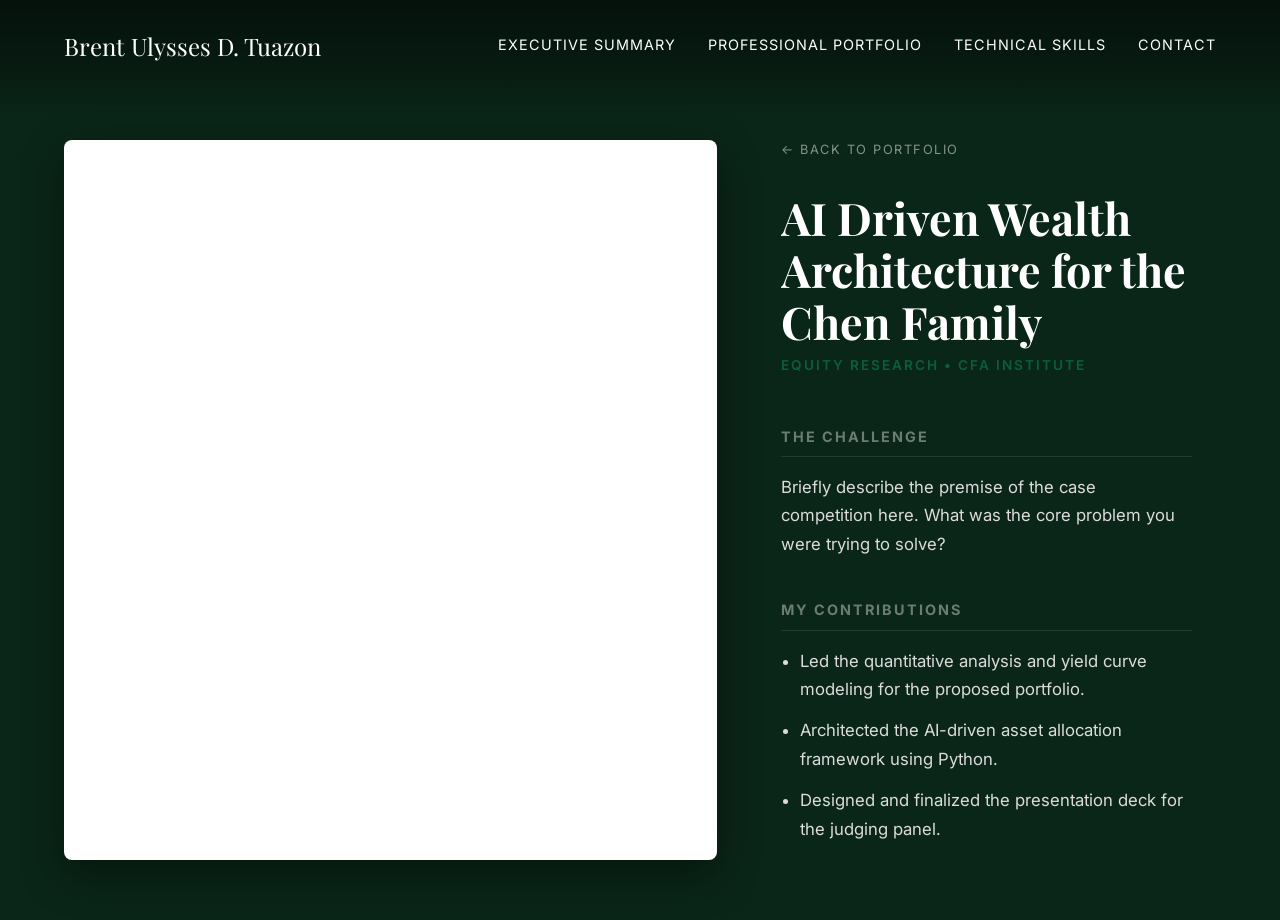
==== project-cfa.html @ 558b9cdf "Update website files" ====
<!DOCTYPE html>
<html lang="en">
<head>
    <meta charset="UTF-8">
    <meta name="viewport" content="width=device-width, initial-scale=1.0">
    <title>CFA Institute Case | Brent Tuazon</title>
    
    <link rel="preconnect" href="https://fonts.googleapis.com">
    <link rel="preconnect" href="https://fonts.gstatic.com" crossorigin>
    <link href="https://fonts.googleapis.com/css2?family=Inter:wght@400;500;600&family=Playfair+Display:wght@400;600;700&display=swap" rel="stylesheet">
    <link rel="stylesheet" href="style.css">
</head>
<body style="background-color: var(--mck-navy);">

    <header>
        <div class="logo"><a href="index.html#">Brent Ulysses D. Tuazon</a></div>
            <nav>
                <ul>
                    <li><a href="index.html#summary">Executive Summary</a></li>
                    <li><a href="index.html#portfolio">Professional Portfolio</a></li>
                    <li><a href="index.html#technical">Technical Skills</a></li>
                    <li><a href="index.html#contact">Contact</a></li>
                </ul>
            </nav>
    </header>

    <section class="project-detail-box">
        <div class="project-layout">
            
            <div class="project-left reveal-up">
                <iframe 
                    src="https://drive.google.com/file/d/1y4FWReheS1ljW_aXvanvsSzEu4cY4wkn/preview" 
                    title="CFA Case Presentation" 
                    allow="autoplay"
                    frameborder="0">
                </iframe>
            </div>

            <div class="project-right reveal-up delay-1">
                <a href="index.html" class="back-btn">&larr; Back to Portfolio</a>
                
                <h1>AI Driven Wealth Architecture for the Chen Family</h1>
                <span class="project-tag">Equity Research • CFA Institute</span>

                <div class="project-section">
                    <h3>The Challenge</h3>
                    <p>Briefly describe the premise of the case competition here. What was the core problem you were trying to solve?</p>
                </div>

                <div class="project-section">
                    <h3>My Contributions</h3>
                    <ul>
                        <li>Led the quantitative analysis and yield curve modeling for the proposed portfolio.</li>
                        <li>Architected the AI-driven asset allocation framework using Python.</li>
                        <li>Designed and finalized the presentation deck for the judging panel.</li>
                    </ul>
                </div>

                <div class="project-section">
                    <h3>Retrospective</h3>
                    <p>Reflecting on the outcome, detail what went well, what went wrong, and what you could have done better. This shows strong self-awareness and growth.</p>
                </div>
            </div>

        </div>
    </section>

    <script>
        document.addEventListener("DOMContentLoaded", () => {
            const observerOptions = { threshold: 0.15 };
            const observer = new IntersectionObserver((entries) => {
                entries.forEach(entry => {
                    if (entry.isIntersecting) entry.target.classList.add("is-visible");
                });
            }, observerOptions);

            document.querySelectorAll(".reveal-up").forEach(el => observer.observe(el));
        });
    </script>
</body>
</html>
---- style.css ----
html {
            scroll-snap-type: y proximity;
            scroll-behavior: smooth;
        }

:root {
    /* Premium Lasallian Corporate Palette */
    --mck-navy: #0a2618;     
    --mck-white: #ffffff;    
    --mck-light: #f0f4f1;    
    --mck-slate: #1a3c28;    
    --mck-black: #05110b;    
    
    --font-heading: 'Playfair Display', serif;
    --font-body: 'Inter', sans-serif;
}

* {
    margin: 0;
    padding: 0;
    box-sizing: border-box;
}

body {
    font-family: var(--font-body);
    line-height: 1.6;
    background-color: var(--mck-navy);
    overflow-x: hidden; /* Prevents horizontal scroll during animations */
}

h1, h2, h3, h4 {
    font-family: var(--font-heading);
    font-weight: 700;
}

a {
    text-decoration: none;
    color: inherit;
}

/* --- EXECUTIVE ANIMATIONS --- */
.reveal-up {
    opacity: 0;
    transform: translateY(40px);
    /* Cubic-bezier for a premium, smooth deceleration */
    transition: opacity 0.8s cubic-bezier(0.25, 1, 0.5, 1), 
                transform 0.8s cubic-bezier(0.25, 1, 0.5, 1);
    will-change: opacity, transform;
}

.reveal-up.is-visible {
    opacity: 1;
    transform: translateY(0);
}


/* --- HEADER / NAVBAR --- */
/* --- HEADER / NAVBAR --- */
header {
    /* 1. We keep this gradient consistent to prevent background snapping */
    background: linear-gradient(to bottom, rgba(5, 17, 11, 0.98) 0%, rgba(5, 17, 11, 0.5) 60%, transparent 100%);
    padding: 1.5rem 5% 3rem 5%; 
    display: flex;
    justify-content: space-between;
    align-items: flex-start; 
    position: absolute; /* Solid part of Box 1 */
    top: 0;
    left: 0;
    width: 100%;
    z-index: 999;
    color: #ffffff; 
    
    /* 2. REMOVED 'forwards' so the browser stops fighting the fade-out */
    animation: fadeInDown 1s cubic-bezier(0.25, 1, 0.5, 1);
    
    /* 3. The smooth transition for slide and fade */
    transition: transform 0.5s cubic-bezier(0.22, 1, 0.36, 1), 
                opacity 0.4s ease; 
}

/* Activated via JS when scrolling past Box 1 */
header.header-fixed {
    position: fixed;
    transform: translateY(-100%); /* Slides up */
    opacity: 0; /* Fades out */
    pointer-events: none; /* Prevents ghost clicks over Box 2 */
}

/* Activated via JS when hovering at the top */
header.header-fixed.header-reveal {
    transform: translateY(0); /* Drops down */
    opacity: 1; /* Fades in */
    pointer-events: auto; /* Re-enables clicking */
}

@keyframes fadeInDown {
    from { opacity: 0; transform: translateY(-20px); }
    to { opacity: 1; transform: translateY(0); }
}

.logo { font-family: var(--font-heading); font-size: 1.5rem; margin-top: 0.2rem; }
nav ul { list-style: none; display: flex; gap: 2rem; margin-top: 0.5rem;}
/* --- HEADER / NAVBAR LINK ANIMATION --- */
nav ul li a { 
    position: relative; /* Essential: anchors the underline to the text */
    font-size: 0.9rem; 
    text-transform: uppercase; 
    letter-spacing: 1px; 
    padding-bottom: 5px; /* Creates breathing room between text and line */
    transition: opacity 0.3s;
}

/* The starting state of the underline */
nav ul li a::after {
    content: '';
    position: absolute;
    width: 0;
    height: 2px;
    bottom: 0;
    left: 0;
    background-color: #ffffff;
    /* This cubic-bezier gives it that "graceful" acceleration and deceleration */
    transition: width 0.5s cubic-bezier(0.25, 1, 0.5, 1);
}

/* On hover: drop the opacity fade and expand the line */
nav ul li a:hover { 
    opacity: 1; /* Overrides the old fade-out effect so it looks crisp */
}

nav ul li a:hover::after {
    width: 100%;
}

/* Layout Container for Boxes */
.box {
    width: 100%;
    display: flex;
    flex-direction: column;
    justify-content: center; 
    padding: 5%;
    position: relative;
    overflow: hidden;
    
    /* THE SNAP LOGIC */
    scroll-snap-align: start;
    scroll-snap-stop: normal;
}

/* --- BOX 1: Hero Section --- */
.box-1 {
    height: 1296px;
    background-color: var(--mck-navy);
    color: #ffffff;
    justify-content: flex-start;
    padding-top: 150px; 
    zoom: 90%; 
}

.dotted-grid {
    position: absolute;
    top: 0;
    left: 0;
    width: 100%;
    height: 100%;
    background-image: url("data:image/svg+xml,%3Csvg width='30' height='30' viewBox='0 0 30 30' xmlns='http://www.w3.org/2000/svg'%3E%3Ccircle cx='1.5' cy='1.5' r='1.5' fill='rgba(255, 255, 255, 0.12)'/%3E%3C/svg%3E");
    z-index: 1; 
    pointer-events: none; 
}

/* High-Impact Collision Background */
.collision-container {
    position: absolute;
    top: 0; 
    left: 0; 
    width: 100%; 
    height: 100%;
    overflow: hidden;
    z-index: 0; 
    background-color: var(--mck-navy);
}

.crash-circle {
    position: absolute;
    left: 50%;
    width: 80vw;
    height: 80vw;
    max-width: 1000px;
    max-height: 1000px;
    border-radius: 50%;
    filter: blur(100px); 
    will-change: transform, opacity;
}

.top-circle {
    top: 0;
    background: radial-gradient(circle, rgba(10, 95, 56, 0.45) 0%, transparent 60%);
    animation: crashFromTop 3.5s cubic-bezier(0.05, 0.95, 0.1, 1) forwards;
}

.bottom-circle {
    bottom: 0;
    background: radial-gradient(circle, rgba(26, 60, 40, 0.6) 0%, transparent 60%);
    animation: crashFromBottom 3.5s cubic-bezier(0.05, 0.95, 0.1, 1) forwards;
}

@keyframes crashFromTop {
    0% { transform: translate(-50%, -120%) scale(0.7); opacity: 0; }
    15% { opacity: 1; }
    100% { transform: translate(-50%, -35%) scale(1); opacity: 1; }
}

@keyframes crashFromBottom {
    0% { transform: translate(-50%, 120%) scale(0.7); opacity: 0; }
    15% { opacity: 1; }
    100% { transform: translate(-50%, -15%) scale(1.1); opacity: 1; }
}

.main-layout {
    position: relative;
    z-index: 2; 
    display: grid;
    grid-template-columns: 1.8fr 1.2fr; 
    gap: 2rem;
    width: 100%;
    max-width: 1500px;
    margin: 0 auto;
    height: 100%;
    padding-bottom: 2rem;
}

.layout-left { display: flex; flex-direction: column; gap: 2rem; height: 100%; }
.layout-right { display: flex; flex-direction: column; gap: 2rem; height: 100%; }

.intro-text { margin-bottom: 1rem; }
.intro-text h1 { font-size: 4rem; line-height: 1.1; margin-bottom: 1rem; }
.intro-text p { font-size: 1.15rem; color: #dcdcdc; max-width: 80%; }

.cards-grid { display: grid; grid-template-columns: 1fr 1fr; gap: 2rem; flex: 1; }
.col-split { display: flex; flex-direction: column; gap: 2rem; }

/* Case Competition Cards */
.card {
    position: relative;
    background-color: #222;
    border-radius: 6px; 
    overflow: hidden;
    display: flex;
    flex-direction: column;
    justify-content: flex-end;
    padding: 1.5rem;
    cursor: pointer;
    box-shadow: 0 4px 20px rgba(0,0,0,0.3);
    text-decoration: none; 
    
    /* FIXED: Base transition now handles the slow, smooth entrance fade */
    transition: opacity 0.8s cubic-bezier(0.25, 1, 0.5, 1), 
                transform 0.8s cubic-bezier(0.25, 1, 0.5, 1),
                box-shadow 0.8s ease;
}

.card:hover {
    transform: translateY(-5px);
    box-shadow: 0 12px 30px rgba(0,0,0,0.5); 
    
    /* FIXED: Overrides the slow entrance with a fast, snappy movement ONLY on hover */
    transition: transform 0.3s ease, box-shadow 0.3s ease;
}

.card img {
    position: absolute; top: 0; left: 0; width: 100%; height: 100%; object-fit: cover; z-index: 0;
    transition: transform 1.5s ease-out;
}

.card:hover img { transform: scale(1.03); }

.card::after {
    content: ''; position: absolute; bottom: 0; left: 0; width: 100%; height: 80%;
    background: linear-gradient(to top, rgba(0,0,0,0.95), transparent); z-index: 1;
}

.card-content { position: relative; z-index: 2; color: #fff; }
.card-tag { font-size: 0.75rem; text-transform: uppercase; letter-spacing: 1.5px; color: #a8b8c8; margin-bottom: 0.5rem; display: block;}
.card-title { font-size: 1.6rem; line-height: 1.2;}
.card-large .card-title { font-size: 2.5rem; }

.tall-card { flex: 1; }
.med-card { height: 350px; }

/* Resume Request Form */
.form-box {
    background-color: var(--mck-slate);
    padding: 2.5rem;
    border-radius: 6px;
    box-shadow: 0 4px 20px rgba(0,0,0,0.3);
    border-top: 4px solid #0a5f38; 
}

.form-box h3 { font-size: 1.4rem; margin-bottom: 0.5rem; font-family: var(--font-body); font-weight: 600;}
.form-box p { font-size: 0.95rem; color: #b0b0b0; margin-bottom: 1.5rem; line-height: 1.4; }
.form-box input { width: 100%; padding: 1rem 1.2rem; margin-bottom: 1rem; border: none; border-radius: 4px; font-family: var(--font-body); font-size: 0.95rem; background-color: #ffffff; color: #333; transition: outline 0.3s ease; }
.form-box input:focus { outline: 2px solid #0a5f38; }
.form-box button { width: 100%; padding: 1rem; background-color: #127548; color: white; border: none; border-radius: 4px; font-family: var(--font-body); font-weight: 600; font-size: 1rem; cursor: pointer; transition: background 0.3s; display: flex; justify-content: center; align-items: center; gap: 10px; }
.form-box button:hover { background-color: #0b4e30; }

/* --- BOX 2: Executive Summary --- */
.box-2 { 
    height: 100vh;
    background-color: #ffffff; 
    color: var(--mck-navy); 
    align-items: center; 
    position: relative; 
}

.yt-background {
    position: absolute;
    top: 50%;
    left: 50%;
    width: 150vw; 
    height: 84.37vw; 
    min-height: 150vh;
    min-width: 266vh; 
    transform: translate(-50%, -50%);
    z-index: 0;
    pointer-events: none; 
}

.light-tint {
    position: absolute;
    top: 0;
    left: 0;
    width: 100%;
    height: 100%;
    background-color: rgba(255, 255, 255, 0.88); 
    z-index: 1; 
}

.box-2 .content-wrapper { 
    max-width: 1100px; 
    text-align: center; 
    position: relative;
    z-index: 2; 
}

.kicker { display: block; text-transform: uppercase; letter-spacing: 2px; font-weight: 600; color: #0a5f38; margin-bottom: 1rem; }
.box-2 h2 { font-size: 3.5rem; margin-bottom: 2rem; }
.box-2 p.lead-text { font-size: 1.25rem; color: #333; max-width: 800px; margin: 0 auto; margin-bottom: 4rem; }

.info-grid {
    display: grid;
    grid-template-columns: 1fr 1fr;
    gap: 4rem;
    text-align: left;
}

.info-block h3 { font-size: 1.8rem; margin-bottom: 1rem; color: var(--mck-navy); }
.info-block p { font-size: 1.05rem; color: #555; margin-bottom: 1rem; }

/* --- BOX 3: Experience Track --- */
.box-3 {
    min-height: 100vh; 
    height: auto;      
    display: flex;
    overflow: hidden;  
    max-width: 100vw; 
    flex-direction: column;
    align-items: center;
    justify-content: center;
    text-align: center;
    background-color: #f9fbf9;
    padding: 40px 0; 
    box-sizing: border-box; 
}

.box-3 .header-group {
    max-width: 800px;
    margin: 0 auto;
}

.experience-window {
    width: 100%;
    max-width: 100vw; 
    overflow: hidden; 
    position: relative;
    mask-image: linear-gradient(to right, transparent 0%, black 5%, black 95%, transparent 100%);
    -webkit-mask-image: linear-gradient(to right, transparent 0%, black 5%, black 95%, transparent 100%);
    margin-bottom: 0; 
    padding: 25px 0 40px 0; 
}

/* --- BOX 3 DRAG STYLES --- */
.experience-track {
    display: flex;
    width: max-content;
    gap: 3rem;
    cursor: grab; /* Indicates it can be pulled */
    user-select: none; /* Prevents text highlighting during drag */
    /* Remove the CSS animation here, we will handle it in JS for better control */
    animation: none; 
}

.experience-track:active {
    cursor: grabbing;
}

.experience-track.grabbing .exp-card {
    pointer-events: none; /* Prevents hover effects/clicks while dragging */
}

.experience-track:hover {
    animation-play-state: paused;
}

@keyframes slideLeft {
    0% { transform: translateX(0); }
    100% { transform: translateX(-50%); }
}

.exp-card {
    position: relative; /* <--- ADD THIS LINE */
    flex: 0 0 min(400px, 85vw); 
    min-height: 320px; 
    display: flex;
    flex-direction: column;
    background-color: var(--mck-white);
    padding: 2.5rem; 
    border-radius: 4px;
    z-index: 2;
    box-shadow: 0 10px 30px rgba(0,0,0,0.05);
    border-bottom: 4px solid transparent;
    transition: all 0.6s cubic-bezier(0.22, 1, 0.36, 1); 
    text-align: left;
    white-space: normal;
}

.company-logo {
    position: absolute;
    top: 2.5rem;   
    right: 2.5rem; 
    width: 55px;    /* Max width of the bounding box */
    height: 55px;   /* Max height of the bounding box */
    object-fit: contain; /* Scales the image to fit inside the box perfectly */
    object-position: top right; /* Anchors the logo to the corner so shorter logos don't float */
    z-index: 5;
}


.exp-card:hover {
    transform: translateY(-15px);
    border-bottom: 4px solid #0a5f38; 
    box-shadow: 0 20px 40px rgba(0,0,0,0.08);
}

.exp-card::before {
    content: "";
    display: block;
    width: 60px;
    height: 2px;
    background: #0a5f38;
    margin-bottom: 2rem;
}

.exp-card .year { font-size: 0.85rem; letter-spacing: 2px; font-weight: 600; color: #0a5f38; margin-bottom: 1.5rem; display: block; }
.exp-card h3 { font-family: var(--font-heading); font-size: 2rem; margin-bottom: 0.5rem; color: var(--mck-navy); }
.exp-card .org { font-family: var(--font-body); font-weight: 500; color: #666; margin-bottom: 1.5rem; text-transform: uppercase; font-size: 0.85rem; }
.exp-card .summary { margin-top: auto; font-size: 1rem; color: #444; line-height: 1.6; }
.exp-card .detail { display: none; }

.dynamic-description-area {
    width: 100%;
    max-width: 800px;
    margin: -20px auto 0 auto; 
    height: 80px; 
    display: flex;
    align-items: center;
    justify-content: center;
    text-align: center;
    padding: 0 1rem;
}

#display-desc { font-size: 1.1rem; color: #444; line-height: 1.6; transition: opacity 0.2s ease; margin: 0; }

/* --- BOX 4: Technical Arsenal --- */
/* --- BOX 4: Premium Capabilities Matrix --- */
.box-4 {
    height: auto;
    padding: 120px 5%; /* Slightly more breathing room */
    background-color: var(--mck-black); /* Use your darkest color for depth */
    border-top: 1px solid rgba(255, 255, 255, 0.05); /* Whisper-thin border */
}

.box-4 h2 {
    font-size: 2.8rem; 
    letter-spacing: -1px;
    margin-bottom: 1.5rem;
    color: #ffffff;
}

.box-4 .content-wrapper {
    max-width: 1200px;
    margin: 0 auto;
    width: 100%;
    text-align: left;
}

/* Open up the grid: remove vertical borders, rely on space */
.tools-grid {
    display: grid;
    grid-template-columns: repeat(3, 1fr);
    gap: 4rem; /* Wide gaps instead of borders */
    margin-top: 4rem;
    border-top: 1px solid rgba(255, 255, 255, 0.15);
    padding-top: 4rem;
}

.tool-category {
    background-color: transparent; 
    padding: 0; 
    transition: transform 0.4s ease;
}

/* Kill the startup bounce! */
.tool-category:hover {
    transform: none; 
    background-color: transparent;
}

/* Institutional Category Headers */
.tool-category h4 {
    font-family: var(--font-body);
    color: #ffffff;
    font-size: 0.75rem;
    letter-spacing: 3px; /* Wide tracking is very premium */
    text-transform: uppercase;
    margin-bottom: 2rem;
    opacity: 0.4; /* Starts muted */
    transition: opacity 0.4s ease, color 0.4s ease;
}

.tool-category:hover h4 {
    opacity: 1; /* Activates on hover */
    color: #0a5f38; /* Uses your Lasallian green accent */
}

/* Refined List Items */
.tool-list { list-style: none; padding: 0; margin: 0; }

.tool-list li {
    font-family: var(--font-body); /* Dropping Courier for clean Inter */
    font-size: 1.05rem;
    font-weight: 400;
    color: rgba(255, 255, 255, 0.6); /* Muted gray-white */
    padding: 0.7rem 0;
    border-bottom: 1px solid rgba(255, 255, 255, 0.05); /* Very faint separator */
    display: flex;
    align-items: center;
    transition: color 0.3s ease, transform 0.3s ease;
    cursor: default;
}

.tool-list li:last-child {
    border-bottom: none;
}

/* The Micro-Interaction Line */
.tool-list li::before {
    content: ""; 
    display: block;
    width: 0;
    height: 1px;
    background-color: #0a5f38;
    margin-right: 0;
    transition: width 0.3s ease, margin-right 0.3s ease;
}

/* Hovering over a specific tool */
.tool-list li:hover {
    color: #ffffff; /* Brightens */
    transform: translateX(8px); /* Subtle slide right */
}

.tool-list li:hover::before {
    width: 15px; /* Draws an elegant line before the text */
    margin-right: 12px;
}
/* --- FOOTER --- */
.box-footer { 
    height: auto; 
    padding: 80px 5% 40px 5%; 
    background-color: var(--mck-black); 
    color: var(--mck-white); 
    display: flex;
    flex-direction: column;
    border-top: none; /* REMOVED to stop the boxed-in feeling */
}

.footer-top { 
    display: grid; 
    grid-template-columns: 2fr 1fr 1fr; 
    gap: 4rem; 
    width: 100%; 
    max-width: 1200px; 
    margin: 0 auto 1rem auto; /* Reduced margin to pull the quote up slightly */
    align-items: start;
}

.footer-brand h2 { 
    font-family: var(--font-heading); 
    font-size: 2rem; 
    line-height: 1.1;
    margin-bottom: 0.5rem;
    color: #ffffff;
}

.brand-subtext {
    font-family: var(--font-body);
    font-size: 0.95rem;
    color: rgba(255, 255, 255, 0.5);
}

.footer-links h4 { 
    font-family: var(--font-body); 
    text-transform: uppercase; 
    margin-bottom: 1.5rem; 
    color: #ffffff; 
    font-size: 0.75rem;
    letter-spacing: 2px;
    opacity: 0.5;
}

.footer-links ul { list-style: none; padding: 0; margin: 0;}
.footer-links ul li { margin-bottom: 1rem; }
.footer-links ul li a {
    font-size: 0.95rem; 
    color: rgba(255, 255, 255, 0.7);
    transition: color 0.3s ease;
}

.footer-links ul li a:hover { 
    color: #ffffff; 
}

/* --- The Premium Footer Quote --- */
.footer-quote {
    width: 100%;
    max-width: 800px; 
    /* Reduced margins: 2rem top, 3rem bottom */
    margin: 2rem auto 3rem auto; 
    text-align: center;
}

.quote-author {
    display: block;
    font-family: var(--font-body); /* Switches back to your clean Inter font */
    font-size: 0.85rem; 
    font-style: normal; /* Removes the italics from the quote */
    text-transform: uppercase; 
    letter-spacing: 2px; /* Wide tracking for that executive look */
    color: rgba(255, 255, 255, 0.5); /* Muted so the quote itself remains the focus */
    margin-top: 1rem; 
}

.footer-quote p {
    font-family: var(--font-heading); 
    font-size: 1.8rem; 
    font-style: italic;
    color: rgba(255, 255, 255, 0.9); /* Slightly brighter for better contrast */
    letter-spacing: 0.5px;
}

/* The elegant separator line underneath the quote */
.footer-quote::after {
    content: "";
    display: block;
    width: 50px; /* Slightly wider */
    height: 2px; /* Slightly thicker so it feels deliberate */
    background: #0a5f38; 
    margin: 1.5rem auto 0 auto;
}

/* --- The Bottom Bar --- */
.footer-bottom {
    display: flex;
    justify-content: space-between;
    align-items: center;
    border-top: 1px solid rgba(255, 255, 255, 0.1); /* The only full-width line needed */
    padding-top: 2rem;
    width: 100%;
    max-width: 1200px;
    margin: 0 auto;
}

.copyright, .footer-legal a { 
    opacity: 0.4; 
    font-size: 0.85rem;
    color: #ffffff;
    transition: opacity 0.3s ease;
}

.footer-legal a:hover {
    opacity: 1;
}

.box-4 {
    background-color: var(--mck-navy); 
}

/* --- BOX 3: Ambient Glowing Rings (iPhone X Style) --- */
.ring-container {
    position: absolute;
    top: 0;
    left: 0;
    width: 100%;
    height: 100%;
    overflow: hidden;
    z-index: 0; 
    pointer-events: none; /* Ensures the rings don't block your card hover effects */
}

.glowing-ring {
    position: absolute;
    top: 50%;
    width: 70vw;
    height: 70vw;
    max-width: 900px;
    max-height: 900px;
    border-radius: 50%;
    
    /* The hollow outline trick: No background color, just a thick transparent green border */
    background-color: transparent;
    border: 25px solid rgba(10, 95, 56, 0.15); 
    
    /* The Glow: Casts a shadow both outward and inward to create volumetric light */
    box-shadow: 
        0 0 120px rgba(10, 95, 56, 0.2), 
        inset 0 0 120px rgba(10, 95, 56, 0.2);
        
    /* Softens the hard border into a fuzzy aura */
    filter: blur(25px); 
    opacity: 0; /* Starts invisible */
    will-change: transform, opacity;

    transition: 
        border-color 0.6s cubic-bezier(0.25, 1, 0.5, 1),
        box-shadow 0.6s cubic-bezier(0.25, 1, 0.5, 1),
        transform 0.5s ease-in-out,
        opacity 0.4s ease;
}
/* Shopee Brand Color State */
.ring-shopee {
    border-color: rgba(238, 77, 45, 0.25) !important; /* Shopee Orange */
    box-shadow: 
        0 0 120px rgba(238, 77, 45, 0.2), 
        inset 0 0 120px rgba(238, 77, 45, 0.2) !important;
    transform: scale(0.95); /* Subtle 'retreat' effect */
}

/* Investment Firm Brand Color State */
.ring-investment {
    border-color: rgba(10, 37, 120, 0.25) !important; /* #0a2578 */
    box-shadow: 
        0 0 120px rgba(10, 37, 120, 0.2), 
        inset 0 0 120px rgba(10, 37, 120, 0.2) !important;
    transform: scale(0.95);
}

/* 9824 Brand Color State (Black Variation) */
.ring-9824 {
    border-color: rgba(0, 0, 0, 0.25) !important; /* Plain Black border */
    box-shadow: 
        0 0 120px rgba(0, 0, 0, 0.2), 
        inset 0 0 120px rgba(0, 0, 0, 0.2) !important;
    transform: scale(0.95); /* Subtle 'retreat' effect */
}

/* EBLE Brand Color State */
.ring-eble {
    border-color: rgba(41, 204, 194, 0.25) !important; /* EBLE Teal (29CCC2) */
    box-shadow: 
        0 0 120px rgba(41, 204, 194, 0.2), 
        inset 0 0 120px rgba(41, 204, 194, 0.2) !important;
    transform: scale(0.95); /* Subtle 'retreat' effect */
}

/* YouTube Brand Color State */
.ring-youtube {
    border-color: rgba(255, 0, 0, 0.25) !important; /* YouTube Red */
    box-shadow: 
        0 0 120px rgba(255, 0, 0, 0.2), 
        inset 0 0 120px rgba(255, 0, 0, 0.2) !important;
    transform: scale(0.95); /* Subtle 'retreat' effect */
}

/* Base State: Hidden and off-screen */
.ring-left {
    left: 0;
    transform: translate(-100%, -50%) scale(0.8) skewX(-10deg);
    opacity: 0; 
}

.ring-right {
    right: 0;
    transform: translate(100%, -50%) scale(0.8) skewX(10deg);
    opacity: 0;
}

/* Triggered State: This runs ONLY when the JS detects the user has scrolled to it */
.ring-container.is-visible .ring-left {
    animation: ringFloatInLeft 3.5s cubic-bezier(0.1, 0.9, 0.2, 1) forwards;
}

.ring-container.is-visible .ring-right {
    animation: ringFloatInRight 3.5s cubic-bezier(0.1, 0.9, 0.2, 1) forwards;
    animation-delay: 0.2s; 
}

/* The Animations */
@keyframes ringFloatInLeft {
    to {
        /* Settles halfway off the left edge, framing the content */
        transform: translate(-45%, -50%) scale(1) skewX(0);
        opacity: 1;
    }
}

@keyframes ringFloatInRight {
    to {
        /* Settles halfway off the right edge */
        transform: translate(45%, -50%) scale(1) skewX(0);
        opacity: 1;
    }
}

/* Critical Fix: Ensure your text and track stay above the new background */
.box-3 .header-group, 
.box-3 .experience-window, 
.box-3 .dynamic-description-area {
    position: relative;
    z-index: 2;
}

/* White circle specific styles */
.white-circle {
    position: absolute;
    left: 50%;
    top: 0;
    width: 60vw;
    height: 60vw;
    max-width: 800px;
    border-radius: 50%;
    /* Subtle white glow - lower opacity to prevent text interference */
    background: radial-gradient(circle, rgba(255, 255, 255, 0.08) 0%, transparent 70%);
    filter: blur(120px);
    z-index: 1;
    pointer-events: none;
    will-change: transform, opacity;
    
    /* Animation: Starts after the initial green crash */
    animation: whiteCircleDescend 5s cubic-bezier(0.25, 1, 0.5, 1) 1s forwards;
    opacity: 0;
}

@keyframes whiteCircleDescend {
    0% {
        transform: translate(-50%, -100%) scale(0.8);
        opacity: 0;
    }
    30% {
        opacity: 1;
    }
    100% {
        /* Sits behind the "Technology, Markets" header to act as a highlight */
        transform: translate(-50%, -20%) scale(1.1);
        opacity: 1;
    }
}

.footer-quote {
    width: 100%;
    max-width: 1200px;
    margin: 4rem auto 2rem auto;
    padding-top: 4rem;
    border-top: 1px solid rgba(255, 255, 255, 0.1);
    text-align: center;
}

.footer-quote p {
    font-family: var(--font-heading); /* Playfair Display for a prestige feel */
    font-size: 1.8rem;
    font-style: italic;
    color: #ffffff;
    letter-spacing: -0.5px;
    opacity: 0.9;
}

/* Optional: Add a subtle 'signature' line below the quote */
.footer-quote::after {
    content: "";
    display: block;
    width: 40px;
    height: 1px;
    background: #0a5f38; /* Lasallian Green accent */
    margin: 1.5rem auto 0 auto;
}

/* Enhanced Staggered Delays */
.delay-1 { transition-delay: 0.1s; } /* Main Heading */
.delay-2 { transition-delay: 0.2s; } /* Sub-Heading */
.delay-3 { transition-delay: 0.3s; } /* Intro Paragraph */
.delay-4 { transition-delay: 0.4s; } /* CFA Card */
.delay-5 { transition-delay: 0.5s; } /* Meridian Card */
.delay-6 { transition-delay: 0.6s; } /* West Valley Card */
.delay-7 { transition-delay: 0.7s; } /* UBS Large Card */
.delay-8 { transition-delay: 0.8s; } /* Resume Form Box */








/* =========================================
   PROJECT DETAIL PAGE (SPLIT LAYOUT)
   ========================================= */

.project-detail-box {
    padding-top: 140px; /* Accounts for the fixed header */
    padding-bottom: 60px;
    min-height: 100vh;
    background-color: var(--mck-navy);
    color: #ffffff;
    display: flex;
    align-items: center;
}

.project-layout {
    display: grid;
    grid-template-columns: 1.5fr 1fr; /* 60/40 Split */
    gap: 4rem;
    max-width: 1500px;
    margin: 0 auto;
    width: 90%;
    height: 80vh; /* Keeps the PDF tall */
}

/* Left Side: Google Drive Viewer */
.project-left {
    width: 100%;
    height: 100%;
    border-radius: 8px;
    overflow: hidden;
    box-shadow: 0 15px 40px rgba(0,0,0,0.4);
    background-color: #ffffff; /* Fallback */
}

.project-left iframe {
    width: 100%;
    height: 100%;
    border: none;
}

/* Right Side: Text & Context */
.project-right {
    display: flex;
    flex-direction: column;
    height: 100%;
    overflow-y: auto; /* Allows scrolling if text gets too long */
    padding-right: 1.5rem;
}

/* Custom Scrollbar for the text section */
.project-right::-webkit-scrollbar {
    width: 6px;
}
.project-right::-webkit-scrollbar-thumb {
    background-color: rgba(255,255,255,0.2);
    border-radius: 4px;
}

.back-btn {
    display: inline-flex;
    align-items: center;
    color: rgba(255,255,255,0.5);
    font-family: var(--font-body);
    text-transform: uppercase;
    letter-spacing: 1.5px;
    font-size: 0.8rem;
    margin-bottom: 2rem;
    transition: color 0.3s ease, transform 0.3s ease;
}

.back-btn:hover {
    color: #ffffff;
    transform: translateX(-5px); /* Subtle slide left */
}

.project-right h1 {
    font-size: 2.8rem;
    margin-bottom: 0.5rem;
    line-height: 1.15;
}

.project-tag {
    color: #0a5f38; /* Lasallian Green */
    font-family: var(--font-body);
    text-transform: uppercase;
    letter-spacing: 2px;
    font-size: 0.85rem;
    font-weight: 600;
    margin-bottom: 3rem;
    display: block;
}

.project-section {
    margin-bottom: 2.5rem;
}

.project-section h3 {
    font-family: var(--font-body);
    font-size: 0.9rem;
    text-transform: uppercase;
    letter-spacing: 2px;
    color: rgba(255,255,255,0.4);
    margin-bottom: 1rem;
    border-bottom: 1px solid rgba(255,255,255,0.1);
    padding-bottom: 0.5rem;
}

.project-section p, .project-section ul {
    color: #dcdcdc;
    font-size: 1.05rem;
    line-height: 1.7;
}

.project-section ul {
    padding-left: 1.2rem;
}

.project-section li {
    margin-bottom: 0.8rem;
}
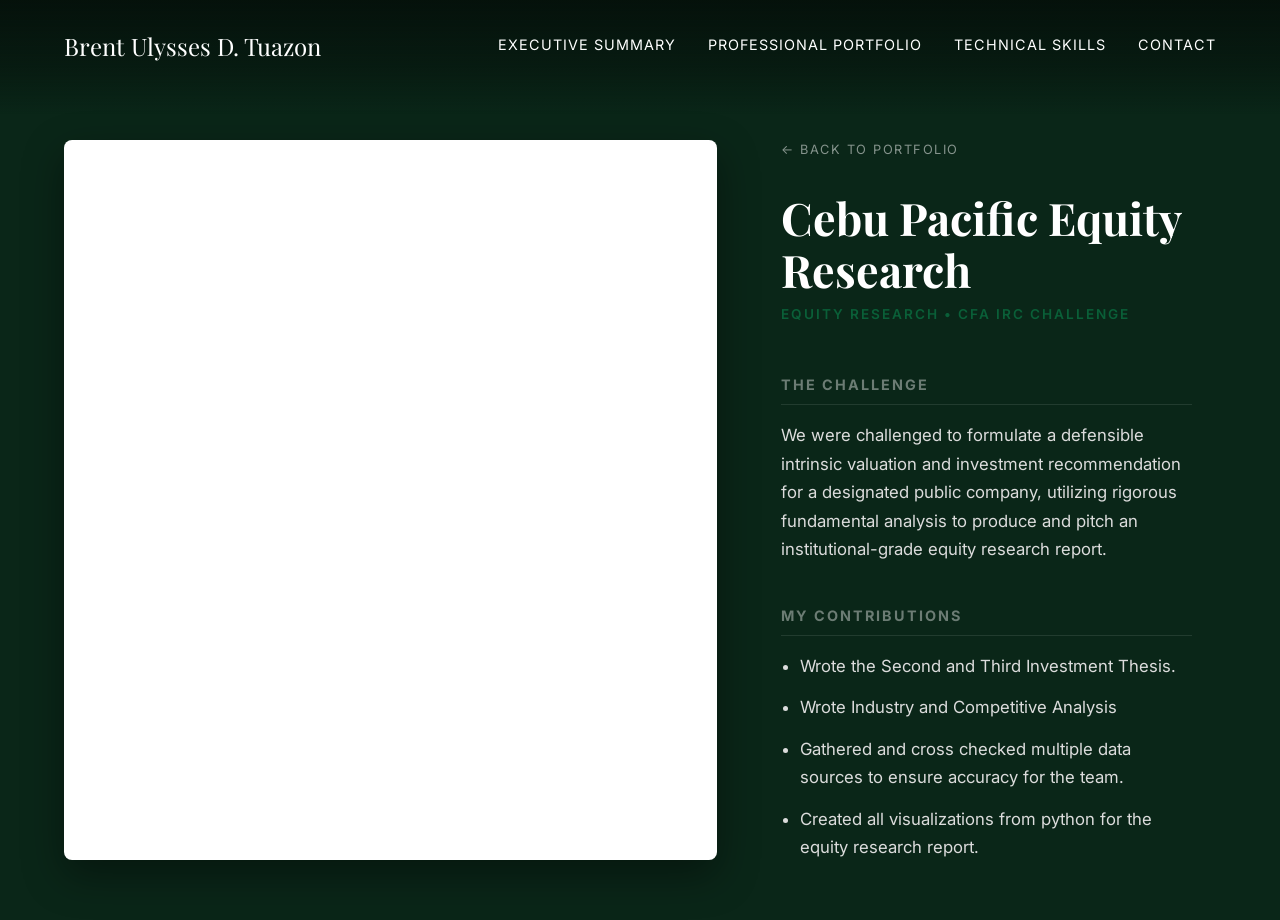
==== commit 432baea2: "Finished additional slide decks" ====
--- a/project-cfa.html
+++ b/project-cfa.html
@@ -39,27 +39,28 @@
             <div class="project-right reveal-up delay-1">
                 <a href="index.html" class="back-btn">&larr; Back to Portfolio</a>
                 
-                <h1>AI Driven Wealth Architecture for the Chen Family</h1>
-                <span class="project-tag">Equity Research • CFA Institute</span>
+                <h1>Cebu Pacific Equity Research</h1>
+                <span class="project-tag">Equity Research • CFA IRC Challenge</span>
 
                 <div class="project-section">
                     <h3>The Challenge</h3>
-                    <p>Briefly describe the premise of the case competition here. What was the core problem you were trying to solve?</p>
+                    <p>We were challenged to formulate a defensible intrinsic valuation and investment recommendation for a designated public company, utilizing rigorous fundamental analysis to produce and pitch an institutional-grade equity research report.</p>
                 </div>
 
                 <div class="project-section">
                     <h3>My Contributions</h3>
                     <ul>
-                        <li>Led the quantitative analysis and yield curve modeling for the proposed portfolio.</li>
-                        <li>Architected the AI-driven asset allocation framework using Python.</li>
-                        <li>Designed and finalized the presentation deck for the judging panel.</li>
+                        <li>Wrote the Second and Third Investment Thesis.</li>
+                        <li>Wrote Industry and Competitive Analysis</li>
+                        <li>Gathered and cross checked multiple data sources to ensure accuracy for the team.</li>
+                        <li>Created all visualizations from python for the equity research report.</li>
+                        <li>Assisted in creating the WACC & Terminal Value calculations of the DCF model.</li>
                     </ul>
                 </div>
 
                 <div class="project-section">
                     <h3>Retrospective</h3>
-                    <p>Reflecting on the outcome, detail what went well, what went wrong, and what you could have done better. This shows strong self-awareness and growth.</p>
-                </div>
+                    <p>The outcome was unfavorable, but the experience provided me with very valuable skills, techniques and insights. In hindsight, I could have done more if I had more time but nevertheless, I am proud of the work I contributed to the team. I also learned not to trust that every member to do their contribution as one would expect.</p>
             </div>
 
         </div>
--- a/style.css
+++ b/style.css
@@ -155,7 +155,7 @@
     color: #ffffff;
     justify-content: flex-start;
     padding-top: 150px; 
-    zoom: 90%; 
+    zoom: 90%;
 }
 
 .dotted-grid {
@@ -332,8 +332,10 @@
     left: 0;
     width: 100%;
     height: 100%;
-    background-color: rgba(255, 255, 255, 0.88); 
-    z-index: 1; 
+    background-color: rgba(255, 255, 255, 0.88); /* Lowered from 0.88 */
+    z-index: 1;
+    transform: translateZ(0); /* Forces hardware acceleration */
+    pointer-events: none; /* Prevents the tint from blocking clicks */
 }
 
 .box-2 .content-wrapper { 
